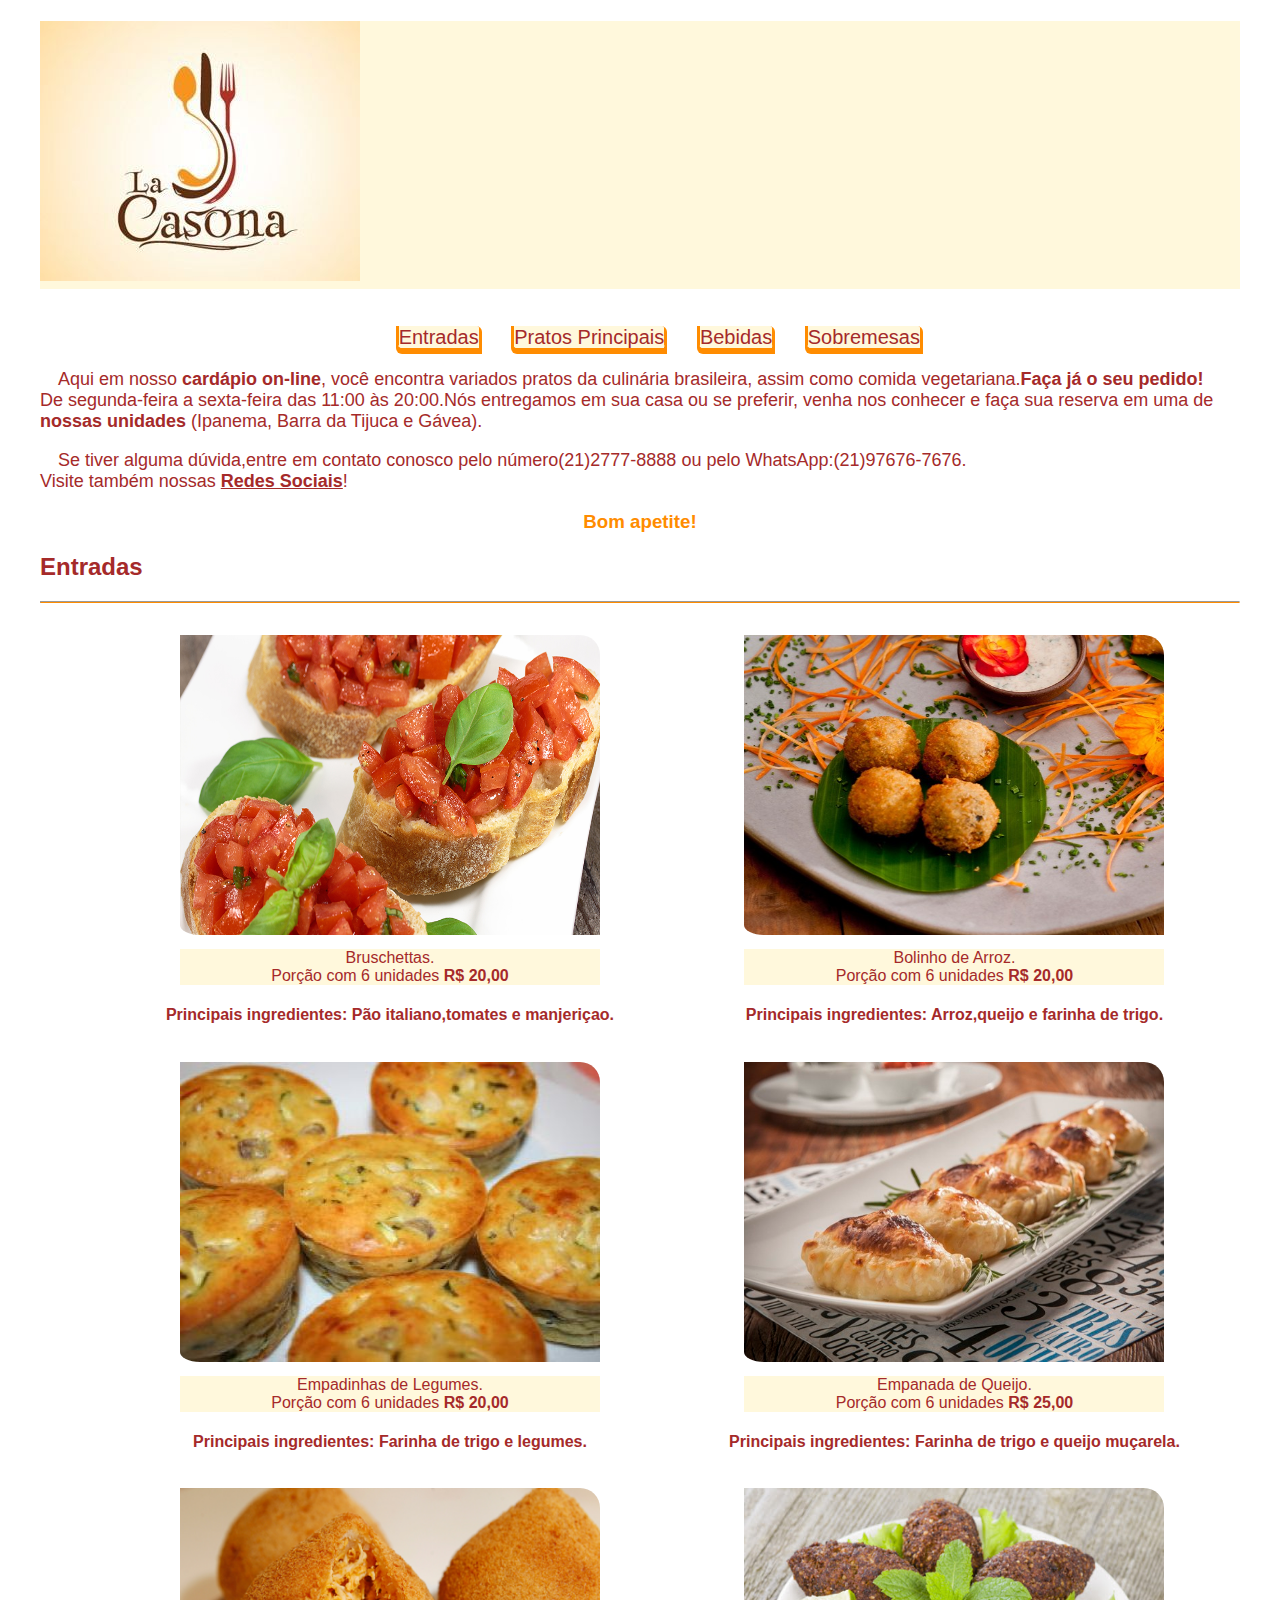
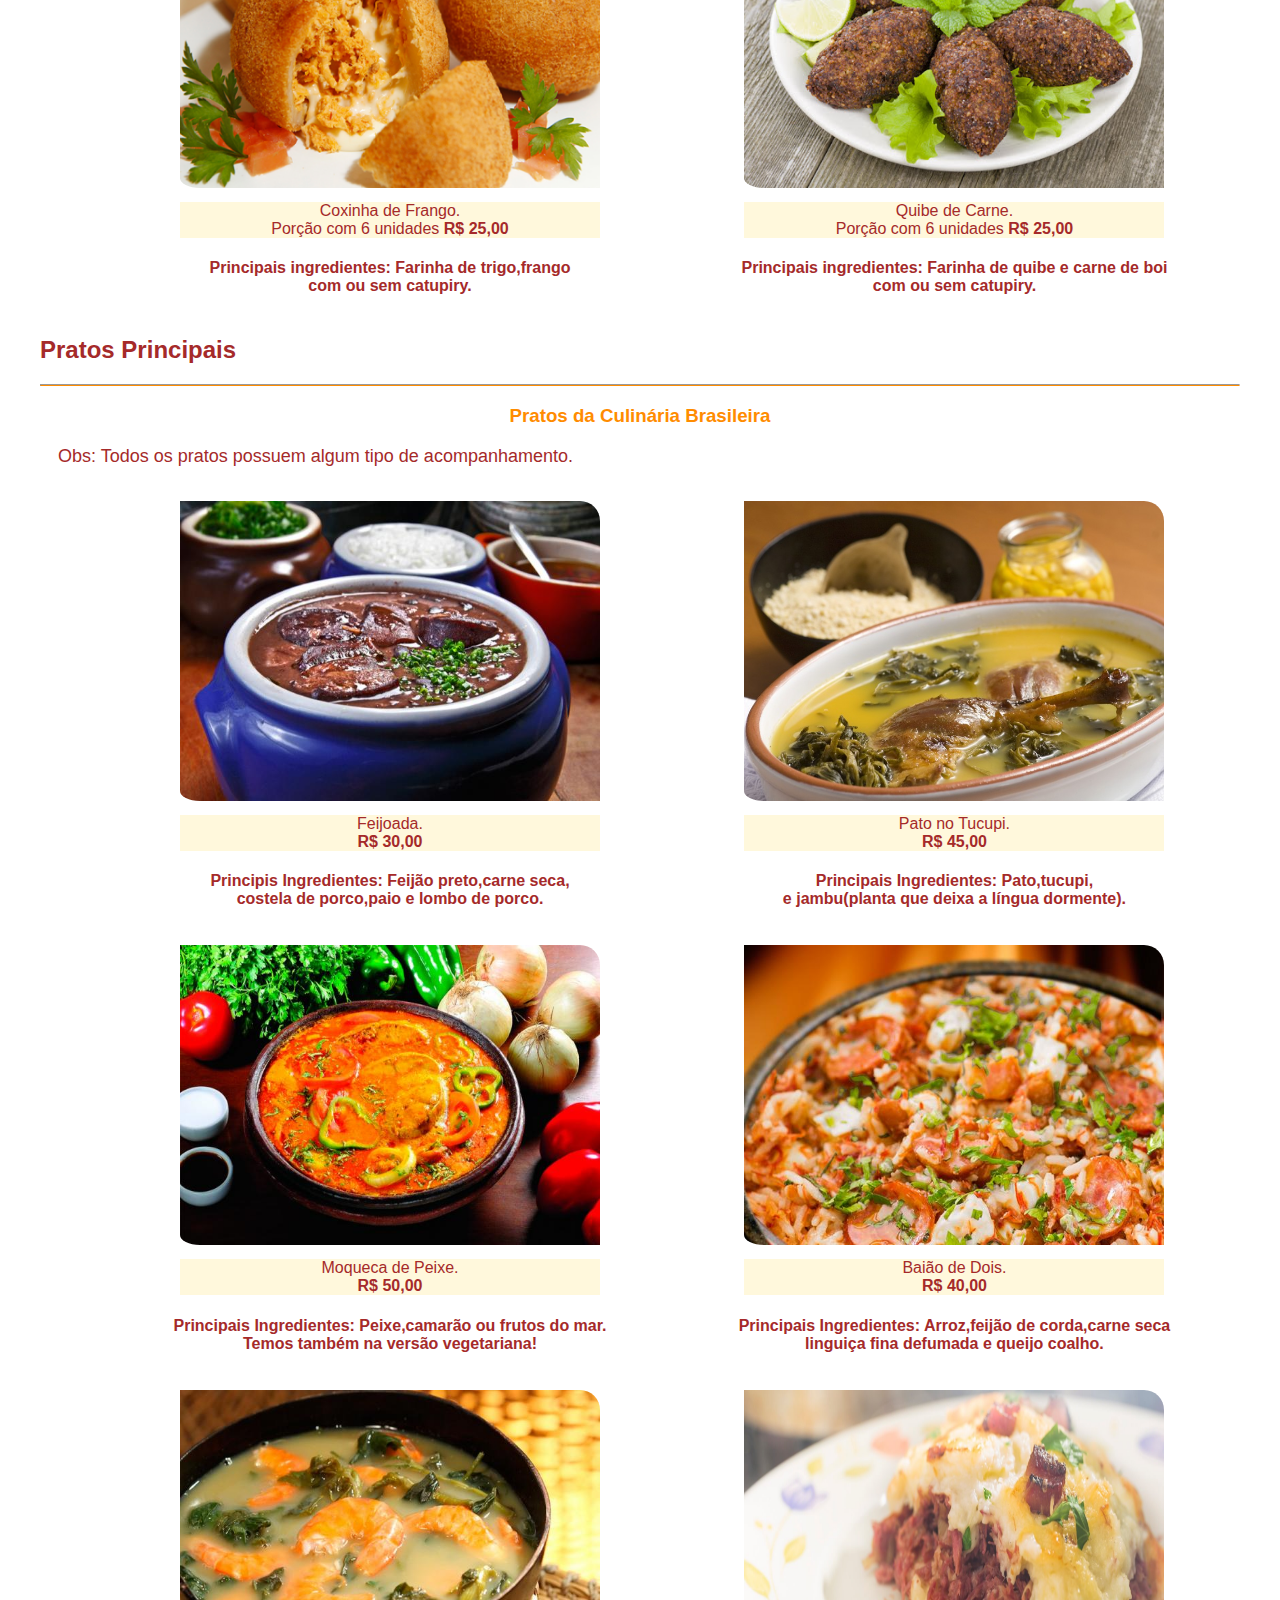
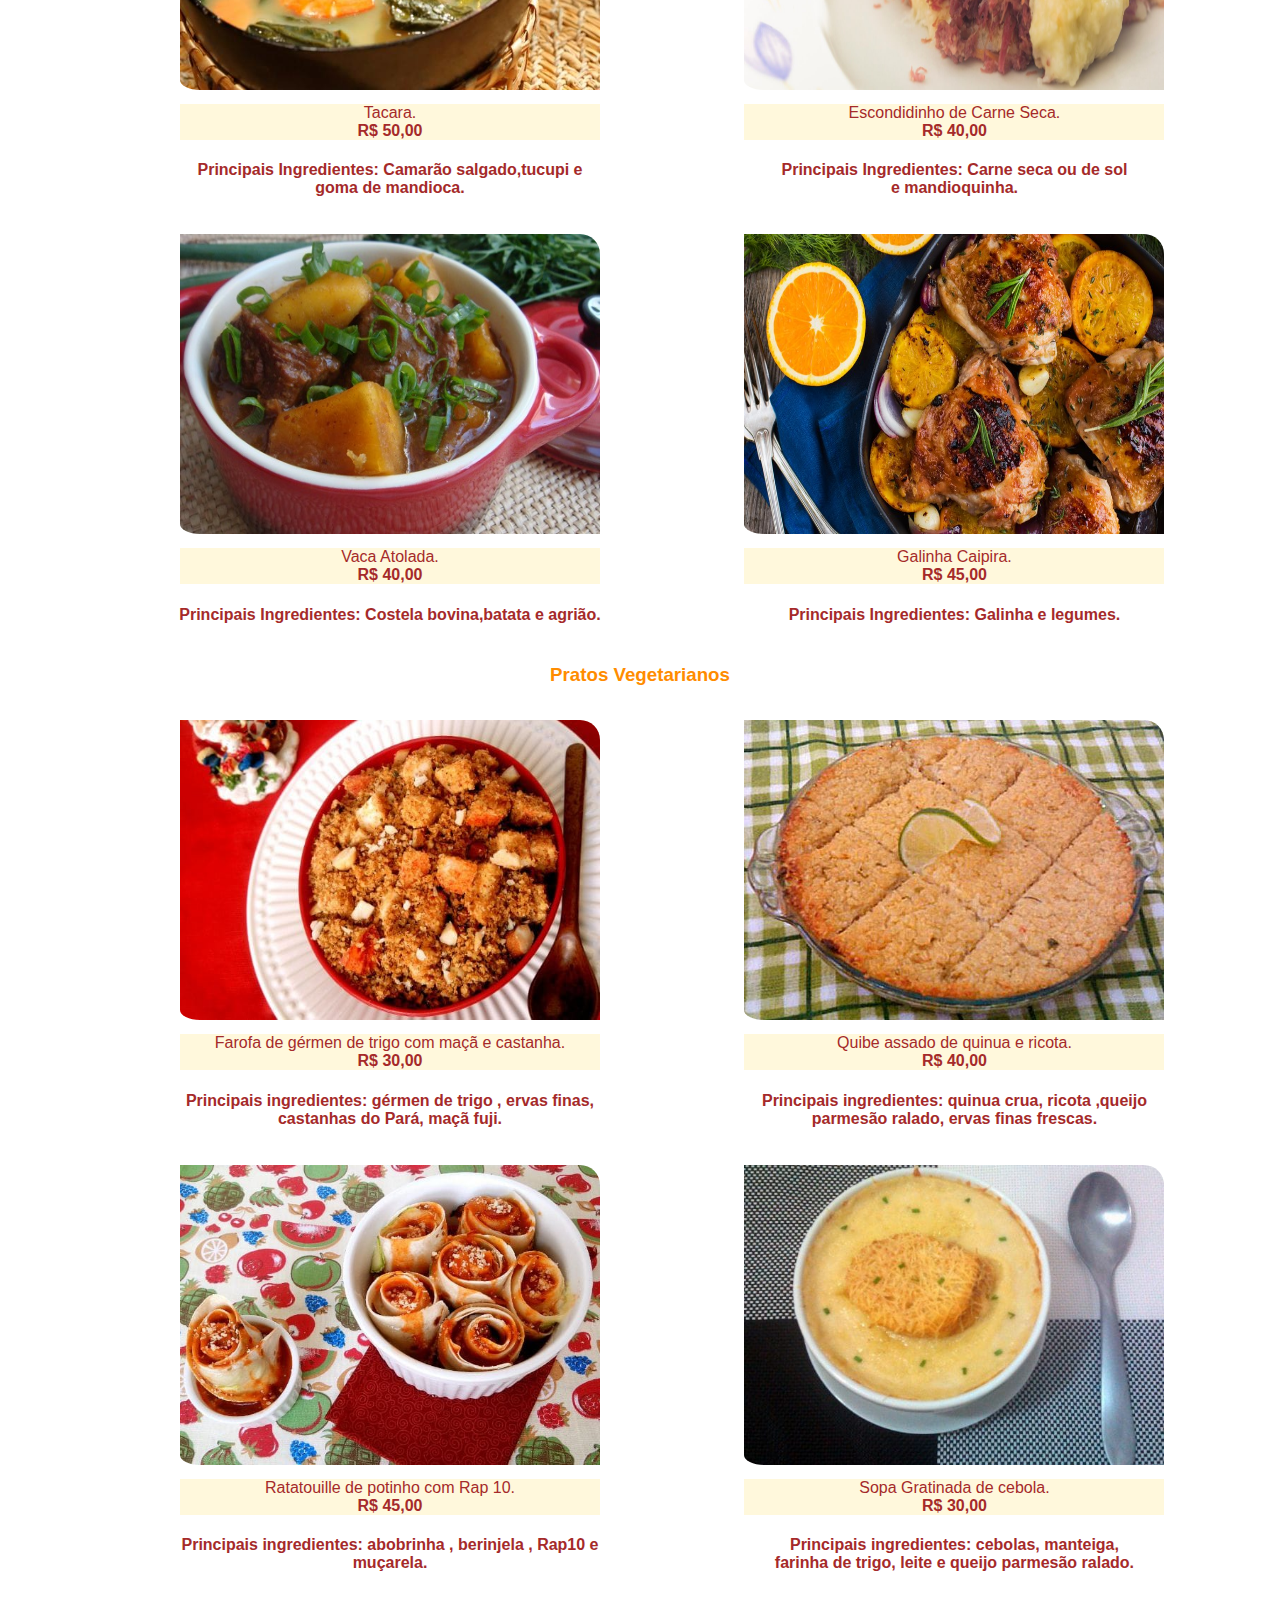
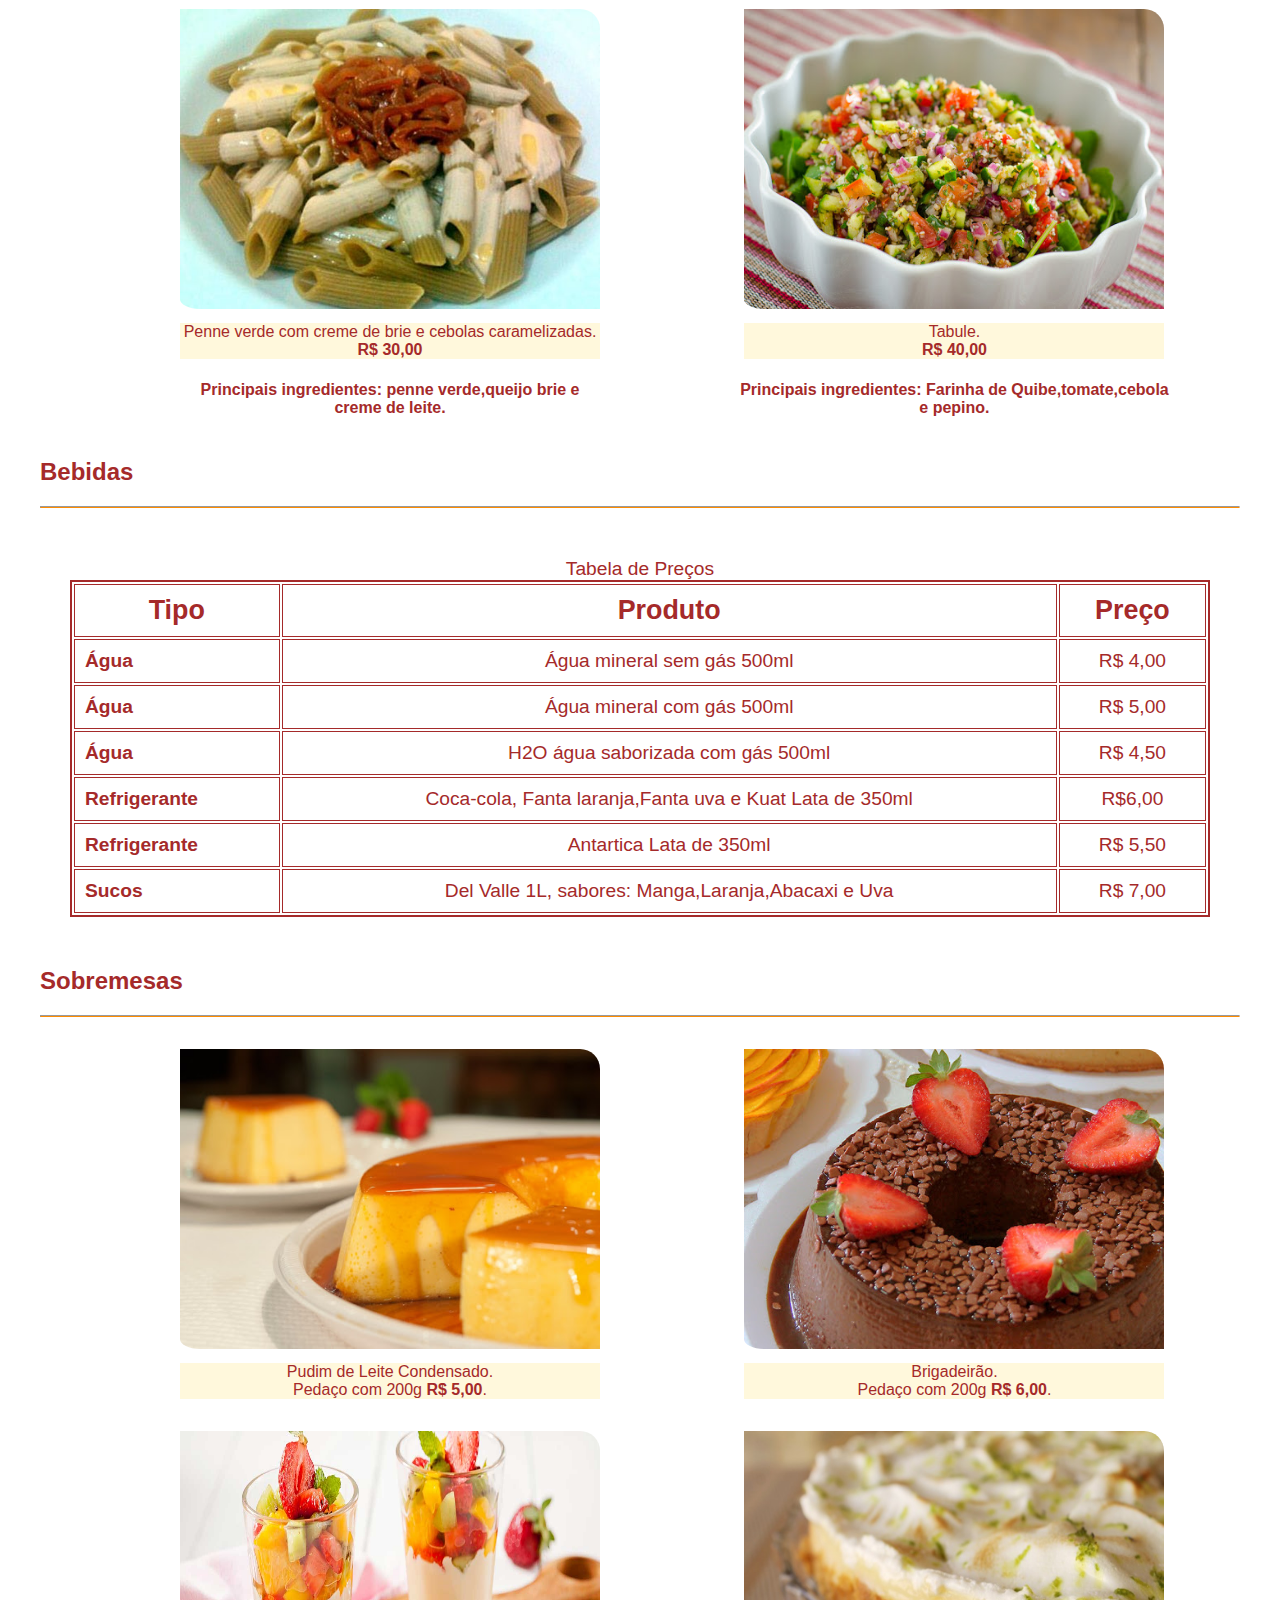
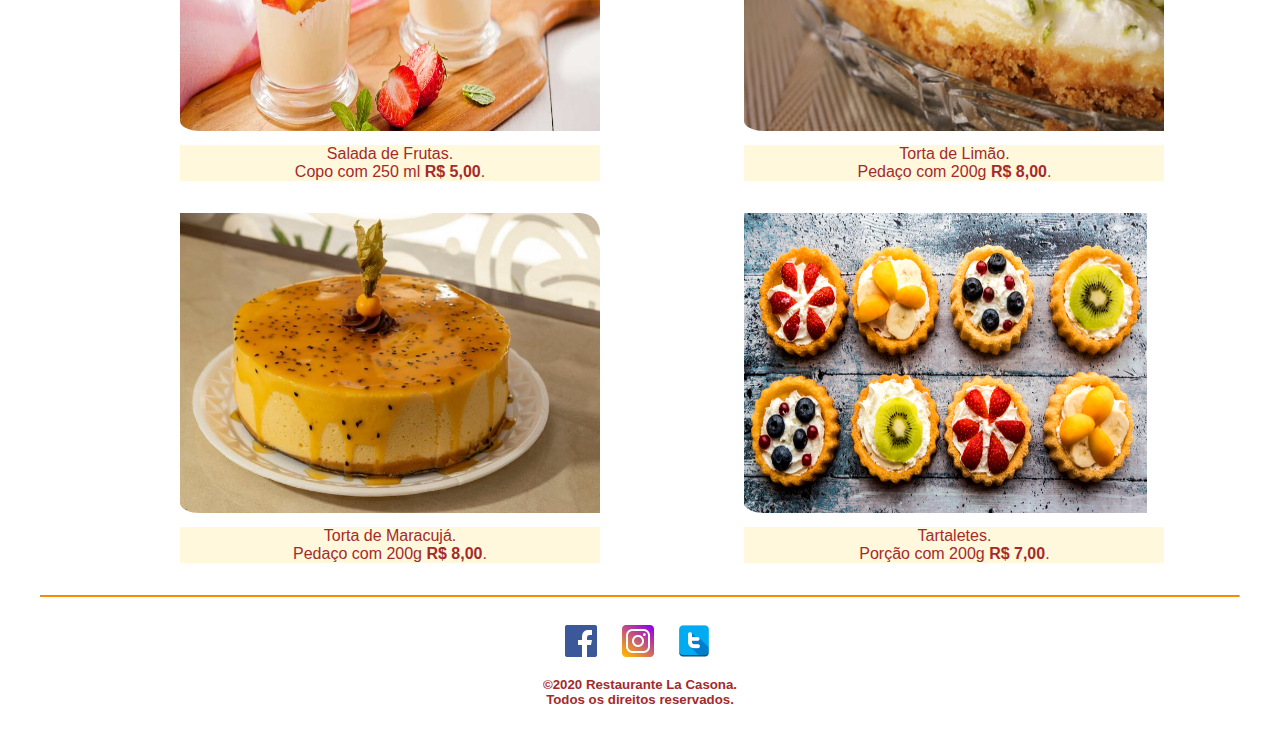
==== Pagina_Cardapio/index.html @ 763f8a3e "Commit one page menu" ====
<!DOCTYPE html>
<html>
  <head>
    <meta charset="UTF-8">
    <meta name="viewport" content="width=device-width, initial-scale=1.0">
    <meta name="description" content="Cardápio online do restaurante La Casona">
    <meta name="keywords" content="comida brasileira, comida vegarariana,culinária,restaurante,gastronomia,Rio de Janeiro,Ipanema,Barra da Tijuca,Gávea">
    <meta name="author" content="Debora Gabriel">
    <link rel="stylesheet" href="style.css">
    <title>Cardápio online-La Casona</title>
    
  </head>

  <body>
      
    <h1><img src="Imagens/lacasona_logo.jpg" alt="logo do restaurante La Casona" ></h1>
    <!--Inicio da cabeçalho--> 
    <header>

	  <nav class="menu-opcoes">
		<ul>
		  <li><a href="#entradas">Entradas</a></li>
		  <li><a href="#pratos">Pratos Principais</a></li>
          <li><a href="#bebidas">Bebidas</a></li>
		  <li><a href="#sobremesas">Sobremesas</a></li>
		</ul>
	</nav>
   </header>
   <!--Fim do cabeçalho-->
   
   <p>Aqui em nosso <strong>cardápio on-line</strong>, você encontra variados pratos da culinária brasileira, assim como comida vegetariana.<strong>Faça já o seu pedido!<br></strong>De segunda-feira a sexta-feira das 11:00 às 20:00.Nós entregamos em sua casa ou se preferir, venha nos conhecer e faça sua reserva em uma de <br><strong>nossas unidades</strong> (Ipanema, Barra da Tijuca e Gávea).</p>

   <p>Se tiver alguma dúvida,entre em contato conosco pelo número(21)2777-8888 ou pelo WhatsApp:(21)97676-7676.<br>Visite também nossas <a href="#redes"><strong>Redes Sociais</strong></a>!</p>
   <h3><strong>Bom apetite!</strong></h3>

   <h2 id="entradas">Entradas</h2>
   <hr style="border-bottom-color:darkorange";>
   
   <!--INICIO DA SESSÃO ENTRADAS-->
   <section class="entradas">
       <ul>
           <li>
               <figure>
	             <img src="Imagens/bruschettas.jpg" alt="bruschettas">
	             <figcaption>Bruschettas.<br>Porção com 6 unidades <strong>R$ 20,00</strong></figcaption>
               </figure>
               <h4>Principais ingredientes: Pão italiano,tomates e manjeriçao.</h4>
           
           </li>
           
           <li>
               <figure>
	             <img src="Imagens/bolinhodearroz.jpg" alt="Bolinho de arroz" >
	             <figcaption>Bolinho de Arroz.<br>Porção com 6 unidades <strong>R$ 20,00</strong></figcaption>
               </figure>
               <h4>Principais ingredientes: Arroz,queijo e farinha de trigo.</h4>
           
           </li>
           
           <li>
               <figure>
	             <img src="Imagens/empadinhaelegumes.jpg" alt="Empadinhas de Legumes">
	             <figcaption>Empadinhas de Legumes.<br>Porção com 6 unidades <strong>R$ 20,00</strong></figcaption>
               </figure>
              <h4>Principais ingredientes: Farinha de trigo e legumes.</h4>
           
           </li>
           
           <li>
               <figure>
	             <img src="Imagens/empanadadequeijo.jpg" alt="Empanada de Queijo">
	             <figcaption>Empanada de Queijo.<br>Porção com 6 unidades <strong>R$ 25,00</strong></figcaption>
               </figure>
               <h4>Principais ingredientes: Farinha de trigo e queijo muçarela.</h4>
           
           </li>  
           
           <li>
               <figure>
	             <img src="Imagens/coxinha.png" alt="Coxinha de frango">
	             <figcaption>Coxinha de Frango.<br>Porção com 6 unidades <strong>R$ 25,00</strong></figcaption>
               </figure>
               <h4>Principais ingredientes: Farinha de trigo,frango <br>com ou sem catupiry.</h4>
           
           </li> 
           
           <li>
               <figure>
	             <img src="Imagens/kibe.jpg" alt="Quibe de carne">
	             <figcaption>Quibe de Carne.<br>Porção com 6 unidades <strong>R$ 25,00</strong></figcaption>
               </figure>
               <h4>Principais ingredientes: Farinha de quibe e carne de boi <br>com ou sem catupiry.</h4>
           
           </li>  
      </ul>   
    </section>
     <!--FIM DA SESSÃO ENTRADAS-->
     
     
         
    <h2 id="pratos">Pratos Principais</h2>
    <hr style="border-bottom-color:darkorange";>

     <!--INICIO DA SESSÃO PRATOS COMIDA BRASILEIRA-->
    <h3>Pratos da Culinária Brasileira</h3>
    <p>Obs: Todos os pratos possuem  algum tipo de acompanhamento.</p>
    <section class="pratos-principais">
         <ul>
             <li>
                 <figure>
	               <img src="Imagens/feijoada.jpg" alt="feijoada">
	               <figcaption>Feijoada.<br><strong>R$ 30,00</strong></figcaption>
                 </figure>
                 <h4>Principis Ingredientes: Feijão preto,carne seca,<br>costela de porco,paio e lombo de porco.</h4>
             
             </li>
             
             <li>
                 <figure>
	               <img src="Imagens/pato.jpg" alt="patonotucupi">
	               <figcaption>Pato no Tucupi.<br><strong>R$ 45,00</strong></figcaption>
                 </figure>
                 <h4>Principais Ingredientes: Pato,tucupi,<br>e jambu(planta que deixa a língua dormente). </h4>
                 
             </li>
             
             <li>
                 <figure>
	               <img src="Imagens/moqueca.jpg" alt="moqueca">
	               <figcaption>Moqueca de Peixe.<br><strong>R$ 50,00</strong></figcaption>
                 </figure>
                 <h4>Principais Ingredientes: Peixe,camarão ou frutos do mar.<br>Temos também na versão vegetariana!</h4>
             
             </li>
             
             <li>
                 <figure>
	               <img src="Imagens/baiaodedois.jpg" alt="baião de dois">
	               <figcaption>Baião de Dois.<br><strong>R$ 40,00</strong></figcaption>
                 </figure>
                 <h4>Principais Ingredientes: Arroz,feijão de corda,carne seca<br> linguiça fina defumada e queijo coalho.</h4>
                 
             </li>
             
             <li>
                 <figure>
	               <img src="Imagens/tacara.jpg" alt="tacara">
	              <figcaption>Tacara.<br><strong>R$ 50,00</strong></figcaption>
                 </figure>
                 <h4>Principais Ingredientes: Camarão salgado,tucupi e <br>goma de mandioca. </h4>
                       
             </li>
             
             <li>
                 <figure>
	               <img src="Imagens/escondidinho-de-carne-secacommandioquinha.jpg" alt="Escondidinho de carne seca">
	              <figcaption>Escondidinho de Carne Seca.<br><strong>R$ 40,00</strong></figcaption>
                 </figure>
                 <h4>Principais Ingredientes: Carne seca ou de sol <br>e mandioquinha. </h4>
                       
             </li>
             
             <li>
                 <figure>
	               <img src="Imagens/costelacomagriaoebatata.jpg" alt="Costela com agrião e batata">
	              <figcaption>Vaca Atolada.<br><strong>R$ 40,00</strong></figcaption>
                 </figure>
                 <h4>Principais Ingredientes: Costela bovina,batata e agrião. </h4>
                       
             </li>
             
             <li>
                 <figure>
	               <img src="Imagens/galinhacaipira.jpg" alt="Galinha caipira">
	              <figcaption>Galinha Caipira.<br><strong>R$ 45,00</strong></figcaption>
                 </figure>
                 <h4>Principais Ingredientes: Galinha e legumes. </h4>
                       
             </li>
             
             
         
         </ul>                  
    </section>
     <!--FIM DA SESSÃO PRATOS COMIDA BRASILEIRA-->
     
     <!--INICIO DA SESSÃO COMIDA VEGETARIANA-->
    <h3>Pratos Vegetarianos</h3>
    <section class="pratos-vegetarianos">
         <ul>
             <li>
                 <figure>
	               <img src="Imagens/farofadegermen.jpg" alt="Farofa de germen de trigo" >
	               <figcaption>Farofa de gérmen de trigo com maçã e castanha.<br><strong>R$ 30,00</strong></figcaption>
                 </figure>
                 <h4>Principais ingredientes: gérmen de trigo , ervas finas,<br>castanhas do Pará,
                   maçã fuji.</h4>
             </li>
             
             <li>
                 <figure>
	               <img src="Imagens/quibeassado.jpg" alt="Quibe assado">
	               <figcaption>Quibe assado de quinua e ricota.<br><strong>R$ 40,00</strong></figcaption>
                 </figure>
                 <h4>Principais ingredientes: quinua crua, ricota ,queijo<br> parmesão ralado, ervas finas frescas.</h4>
             </li>
             
             <li>
                 <figure>
	               <img src="Imagens/ratatouille.jpg" alt="Ratatouille">
	               <figcaption>Ratatouille de potinho com Rap 10.<br><strong>R$ 45,00</strong></figcaption>
                 </figure>
                 <h4>Principais ingredientes: abobrinha , berinjela , Rap10 e<br> muçarela.</h4>
             
             </li>
             
             <li>
                 <figure>
	               <img src="Imagens/sopadecebola.jpg" alt="Sopa de cebola">
	               <figcaption>Sopa Gratinada de cebola.<br><strong>R$ 30,00</strong></figcaption>
                 </figure>
                 <h4>Principais ingredientes: cebolas,  manteiga, <br>farinha de trigo, leite e queijo parmesão ralado.</h4>
             </li>
             
             <li>
                 <figure>
	               <img src="Imagens/penneverde.jpg" alt="Macarrão Penne verde">
	               <figcaption>Penne verde com creme de brie e cebolas caramelizadas.<br><strong>R$ 30,00</strong> </figcaption>
                 </figure>
                 <h4>Principais ingredientes: penne verde,queijo brie e<br> creme de leite.</h4>
             </li>
             
             <li>
                 <figure>
	               <img src="Imagens/tabule.jpg" alt="Tabule">
	               <figcaption>Tabule.<br><strong>R$ 40,00</strong></figcaption>
                 </figure>
                 <h4>Principais ingredientes: Farinha de Quibe,tomate,cebola<br> e pepino.</h4>
                       
             </li>
         </ul>       
     </section>
     <!--FIM DA SESSÃO COMIDA VEGETARIANA-->
      
   
     <h2 id="bebidas">Bebidas</h2>
     <hr style="border-bottom-color:darkorange";>

   
     <!--INICIO DA SESSÃO BEBIDAS -->
     <section class="bebidas">
        <table style="border: 2px solid rgb(165,42,42);">
            <caption>Tabela de Preços</caption>
            <thead>
              <tr>
                  <th>Tipo</th>
                  <th>Produto</th>
                  <th>Preço</th>
              </tr>
            </thead>
            <tbody>
              <tr>
                  <th>Água</th>
                  <td>Água mineral sem gás 500ml</td>
                  <td>R$ 4,00</td>
              </tr>
              <tr>
                  <th>Água</th>
                  <td>Água mineral com gás 500ml</td>
                  <td>R$ 5,00</td>
              </tr>
              <tr>
                <th>Água</th>
                <td>H2O água saborizada com gás 500ml</td>
                <td>R$ 4,50</td>
            </tr>
              <tr>
                  <th>Refrigerante</th>
                  <td>Coca-cola, Fanta laranja,Fanta uva e Kuat Lata de 350ml</td>
                  <td>R$6,00</td>
              </tr>
              <tr>
                  <th>Refrigerante</th>
                  <td>Antartica Lata de 350ml</td>
                  <td>R$ 5,50</td>
              </tr>
              <tr>
                  <th>Sucos</th>
                  <td>Del Valle 1L, sabores: Manga,Laranja,Abacaxi e Uva</td>
                  <td>R$ 7,00</td>
              </tr>          
            </tbody>
          
           </table> 
     </section>
     <!--FIM DA SESSÃO BEBIDAS-->
     
          
     <h2 id="sobremesas">Sobremesas</h2>
     <hr style="border-bottom-color:darkorange";>
      
      <!--INICIO DA SESSÃO SOBREMESAS -->
     <section class="sobremesas">
         <ul>
             <li>
                 <figure>
	               <img src="Imagens/pudim.jpg" alt="Pudim de leite">
	               <figcaption>Pudim de Leite Condensado.<br>Pedaço com 200g <strong>R$ 5,00</strong>.</figcaption>
                 </figure>
             </li>
             
             <li>
                 <figure>
	               <img src="Imagens/brigadeirao.jpg" alt="Brigadeirão de chocolate">
	               <figcaption>Brigadeirão.<br>Pedaço com 200g <strong>R$ 6,00</strong>.</figcaption>
                 </figure>
             </li>
             
             <li>
                 <figure>
	               <img src="Imagens/salada-de-frutas-especial_alta.jpg" alt="Salada de Frutas">
	               <figcaption>Salada de Frutas.<br>Copo com 250 ml <strong>R$ 5,00</strong>.</figcaption>
                 </figure>
             </li>
             
             <li>
                 <figure>
	               <img src="Imagens/torta-de-limao-facil-1.jpg" alt="Torta de limão">
	               <figcaption>Torta de Limão.<br>Pedaço com 200g <strong>R$ 8,00</strong>.</figcaption>
                 </figure>
             </li>
             
             <li>
                 <figure>
	               <img src="Imagens/tortademaracuja.jpg" alt="Torta de maracujá">
	               <figcaption>Torta de Maracujá.<br>Pedaço com 200g <strong>R$ 8,00</strong>.</figcaption>
                 </figure>
             </li>
             
             <li>
                 <figure>
	               <img src="Imagens/tartaletes.png" alt="Tartaletes" width="400" height="300">
	               <figcaption>Tartaletes.<br>Porção com 200g <strong>R$ 7,00</strong>.</figcaption>
                 </figure>
             </li>
         </ul>
     </section>
     <!--FIM DA SESSÃO SOBREMESAS -->
     
   
    <hr style="border-bottom-color:darkorange";>
    <!--INICIO DO RODAPÉ-->
    <footer id="redes">
      <nav class="menu-redes">
          <ul>
            <li><a href="#"><img src="Icones_Sociais/facebook.png" ></a></li>
            <li><a href="#"><img src="Icones_Sociais/instagran.png"></a></li>
            <li><a href="#"><img src="Icones_Sociais/twitter.png"></a></li>
          </ul>
      </nav>
    </footer>
    <h5 style="text-align: center";>©2020 Restaurante La Casona.<br/>Todos os direitos reservados.</h5>
    <!--FIM DO RODAPÉ-->

  </body>
</html>
---- Pagina_Cardapio/style.css ----
body{
    color:#333333;
    font-family:Geneva, Arial, Helvetica, sans-serif;
    margin:0 auto;
    width: 1200px;
    
}

p{
    font-size: 18px;
    text-align: justify;
    color: rgb(165,42,42);
    text-indent: 1.0em;
}

p a{
    color: rgb(165,42,42);
}

p a:hover{
    color:rgb(220,20,60);
}
h1{
    background-color: rgb(255,248,220);
    margin-bottom: 80px;
}

h2{
    color:rgb(165,42,42);
}


h3{
    text-align: center;
    color: darkorange;
}

h4{
    position: relative;
    text-align: center;
    color:rgb(165,42,42);
}

h5{
    color:rgb(165,42,42);
}

.menu-opcoes{
   position:absolute;
   bottom:0;
   right:320px;
}

.menu-opcoes ul {
   font-size:20px;
}

.menu-opcoes ul li{
   display:inline;
   margin-left:30px;
   border: 3px medium;
   box-shadow: 0px 3px 0px 3px rgb(255,140,0);
   border-radius: 0px 3px 0px 3px;
   border-color: rgb(255,248,220);
   background-color: rgb(255,248,220);
}

.menu-opcoes a{
  color:rgb(165,42,42);
}

.menu-opcoes ul a{
    text-decoration-color: rgb(255,248,220);
}

.menu-opcoes a:hover {
  color:rgb(220,20,60);
}

.menu-opcoes a:active {
  color:rgb(255,140,0);
}

header{
  position:relative;
}

.entradas ul li{
    position: relative;
    display: inline-block;
    margin-left: 60px;
}

.entradas img{
    width: 420px;
    height: 300px;
    padding-bottom: 10px;
    border-radius: 0px 20px 0px 20px;
}

.entradas figure figcaption{
    text-align: center;
    color:rgb(165,42,42);
    background-color:rgb(255,248,220);
}

.pratos-principais ul li{
    position: relative;
    display: inline-block;
    margin-left: 60px;
}

.pratos-principais img{
    width: 420px;
    height: 300px;
    padding-bottom: 10px;
    border-radius: 0px 20px 0px 20px;
}

.pratos-principais figure figcaption{
    text-align: center;
    color:rgb(165,42,42);
    background-color:rgb(255,248,220);
}
 
.pratos-vegetarianos ul li{
    position: relative;
    display: inline-block;
    margin-left: 60px;
}

.pratos-vegetarianos img{
    width: 420px;
    height: 300px;
    padding-bottom: 10px;
    border-radius: 0px 20px 0px 20px;
}

.pratos-vegetarianos figure figcaption{
    text-align: center;
    color:rgb(165,42,42);
    background-color:rgb(255,248,220);
}

.bebidas table{
    float:center;
    text-align: justify;
    font-size: 1.2em;
    color:rgb(165,42,42);
    margin: 50px 30px 50px 30px;
    width: 95%;
    
}

.bebidas table,th,td{
    border: 1px solid rgb(165,42,42);
}

.bebidas table td,th{
  padding: 10px;
}

.bebidas table td {
  text-align:center;
}

.bebidas table thead{
    font-size: 1.4em;
    text-align:center;
}

.sobremesas ul li{
    position: relative;
    display: inline-block;
    margin-left: 60px;    
}

.sobremesas img{
    width: 420px;
    height: 300px;
    padding-bottom: 10px;
    border-radius: 0px 20px 0px 20px;
}

.sobremesas figure figcaption{
    text-align: center;
    color:rgb(165,42,42);
    background-color:rgb(255,248,220);
} 
        
footer{
    position: relative;
    margin-top: 80px;
}

.menu-redes{
    position:absolute;
    bottom:0;
    right:530px;
}

.menu-redes ul li{
    display:inline;
    margin-left:20px;
}

.menu-redes img{
    width: 32px;
    height: 32px;
}
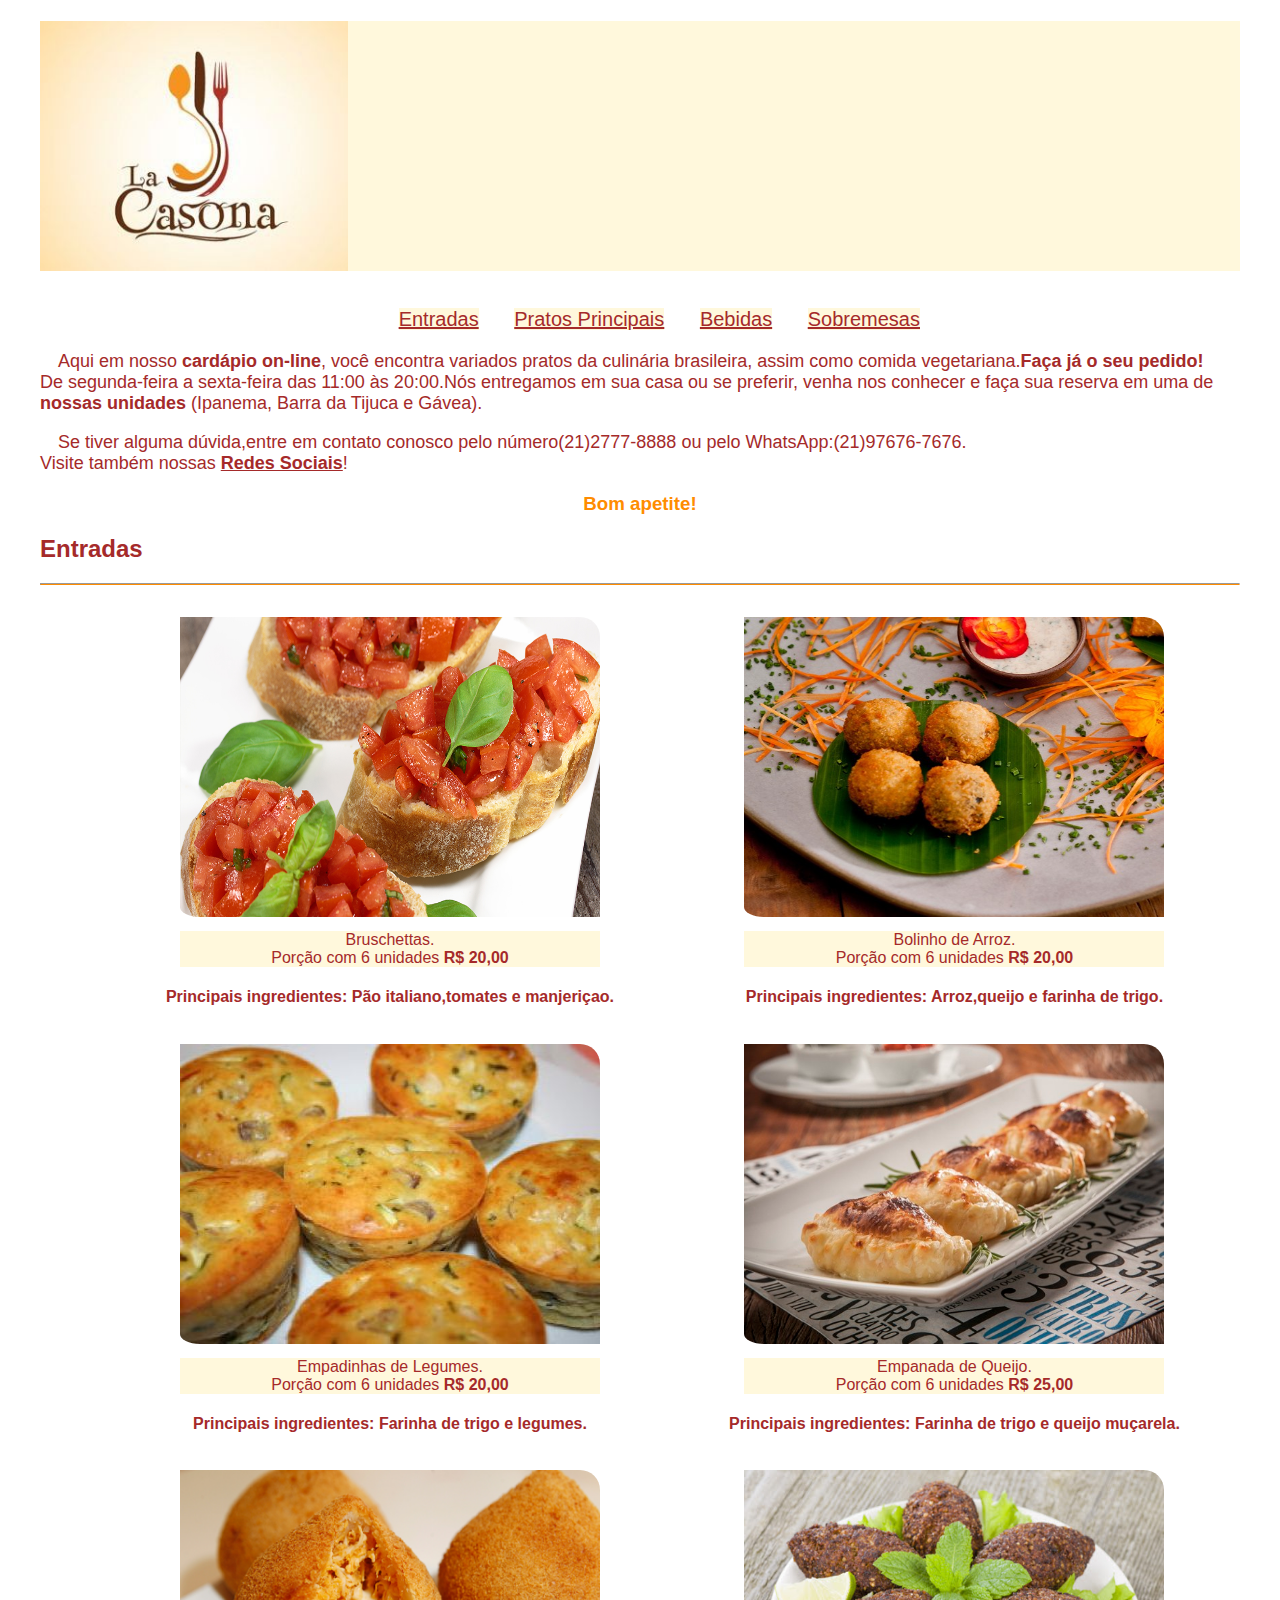
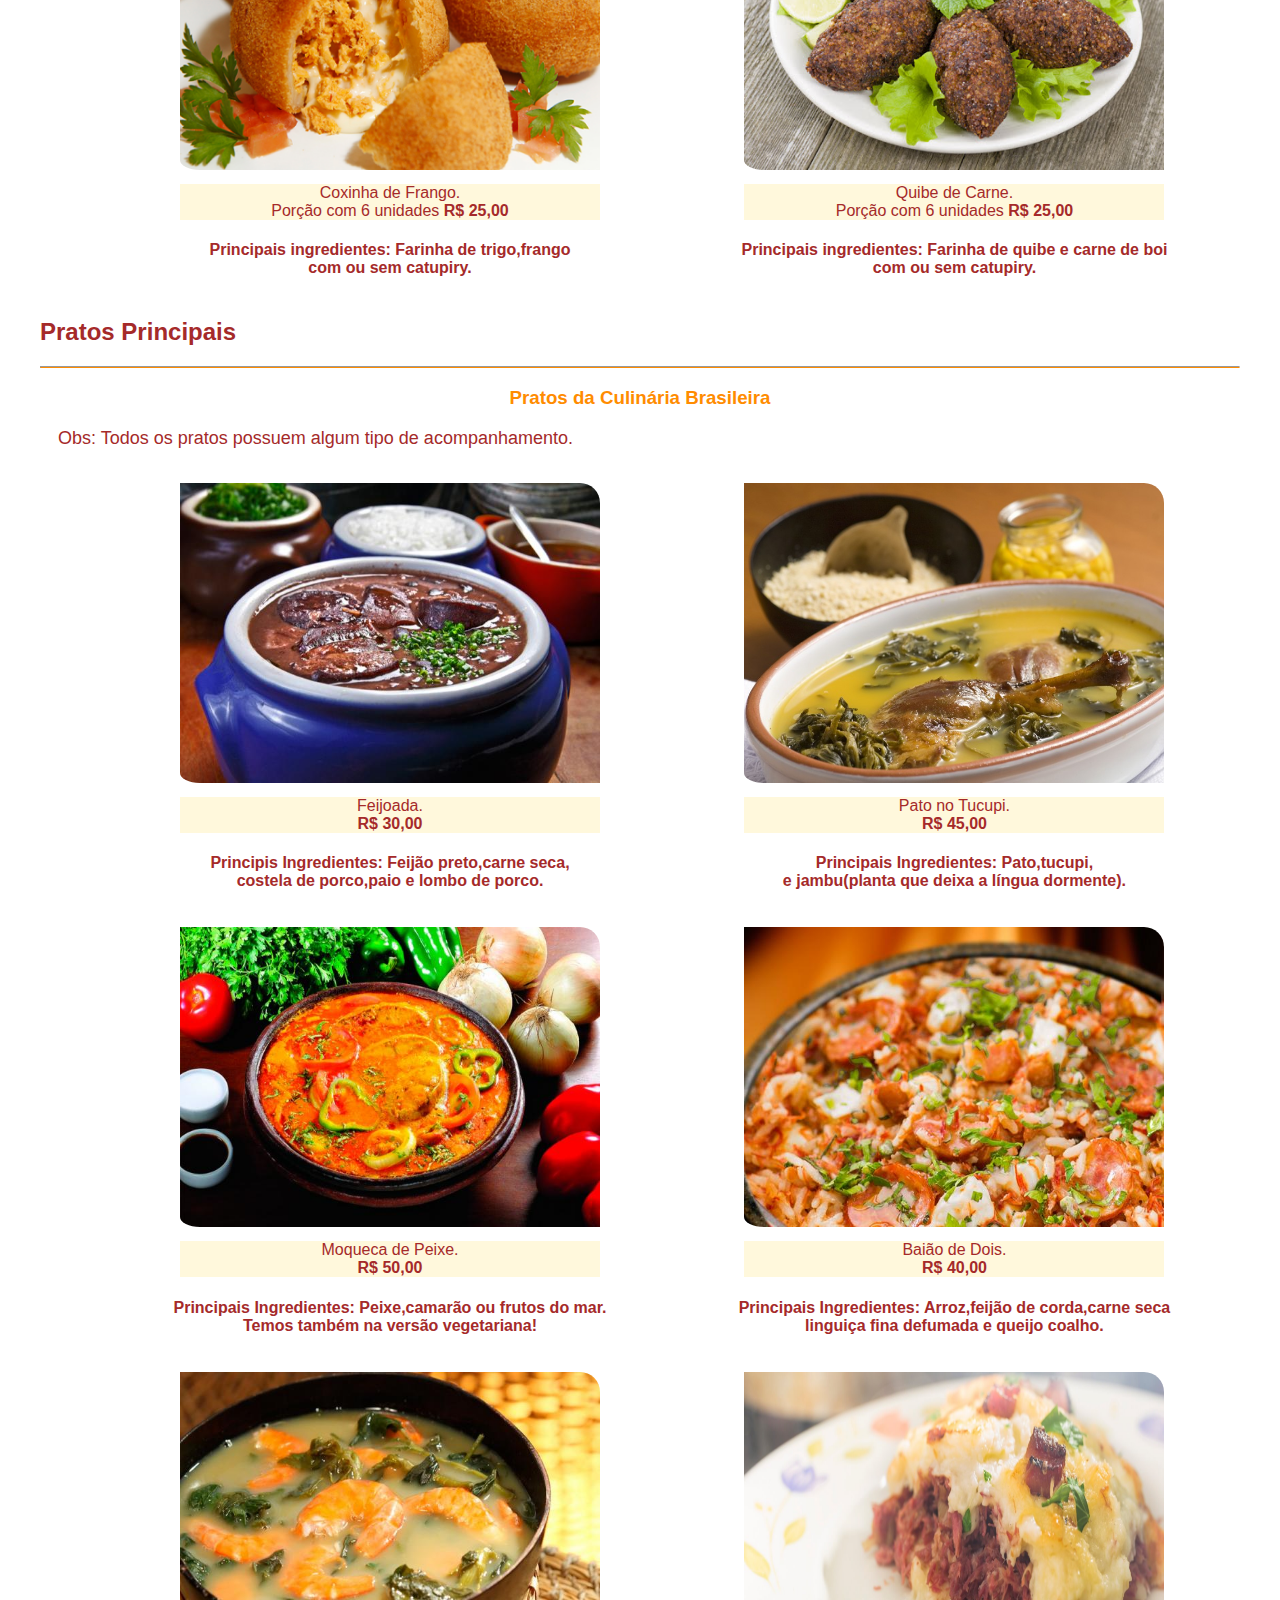
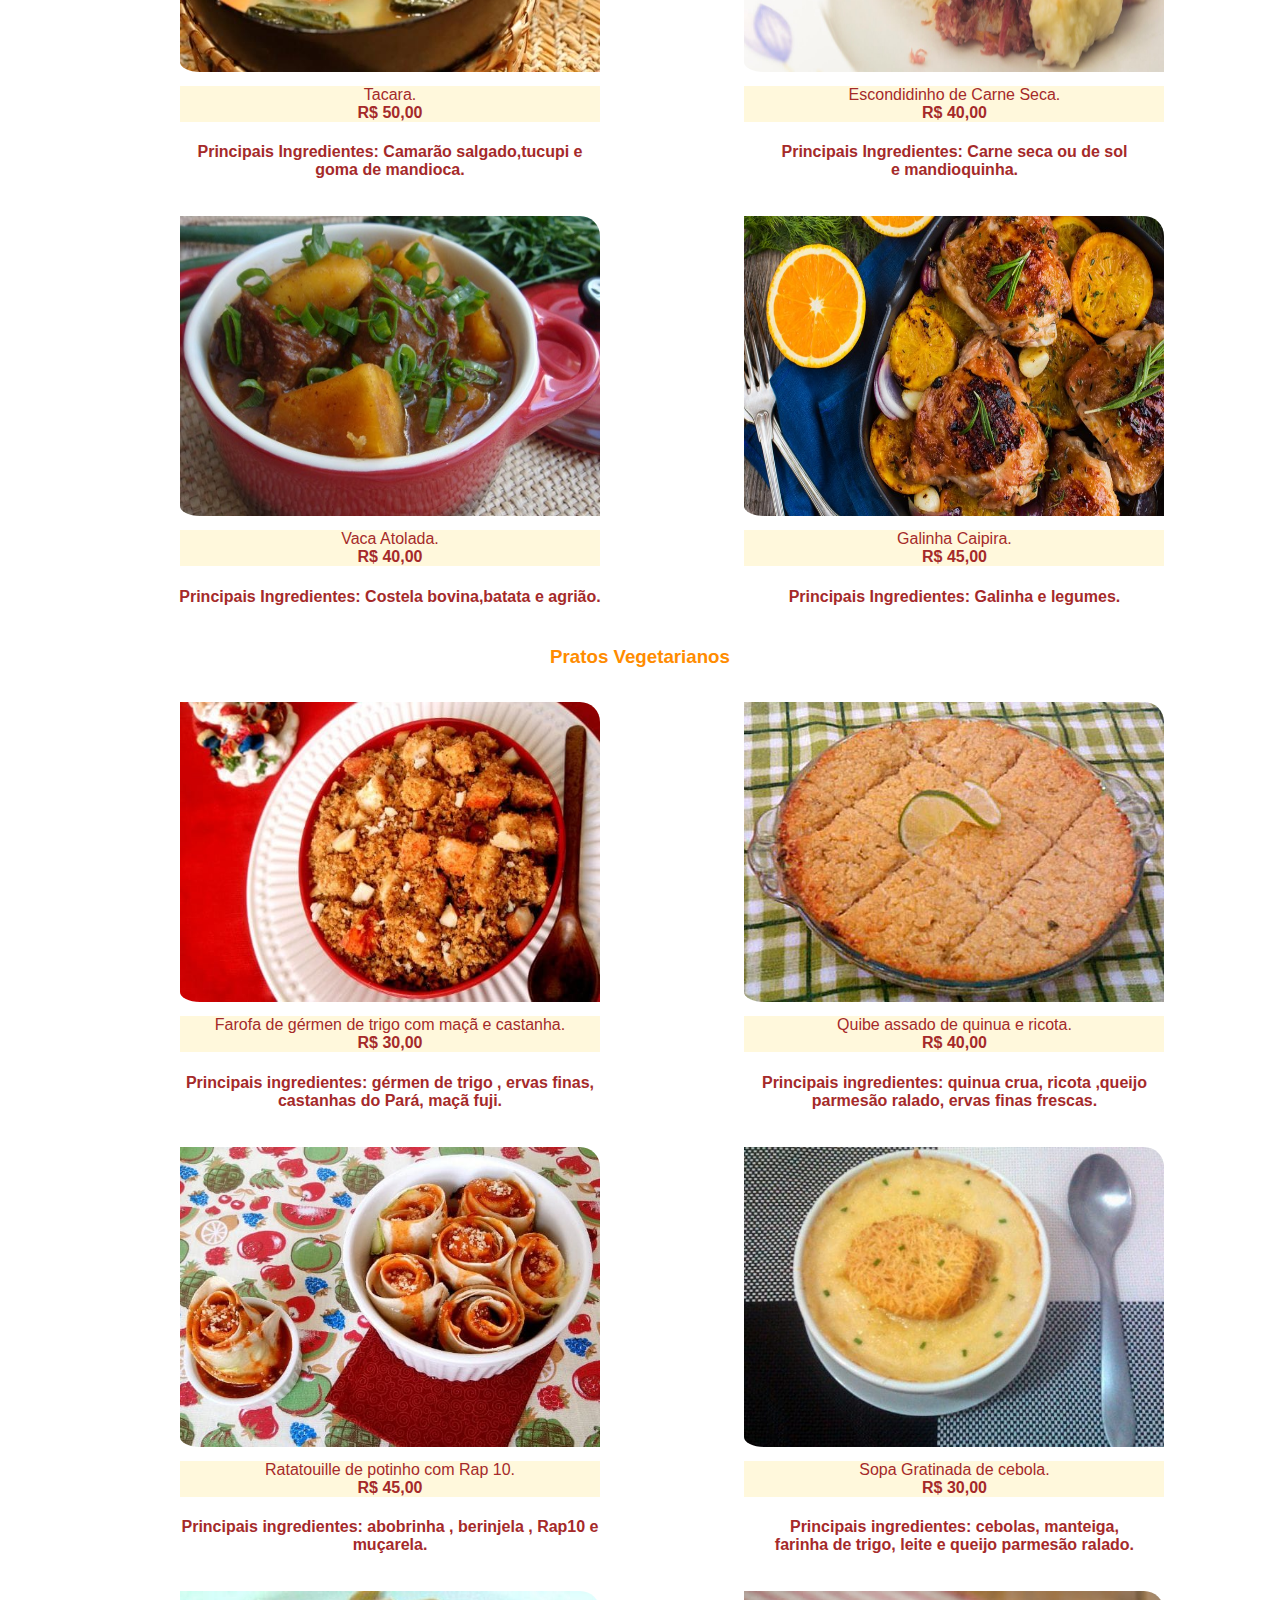
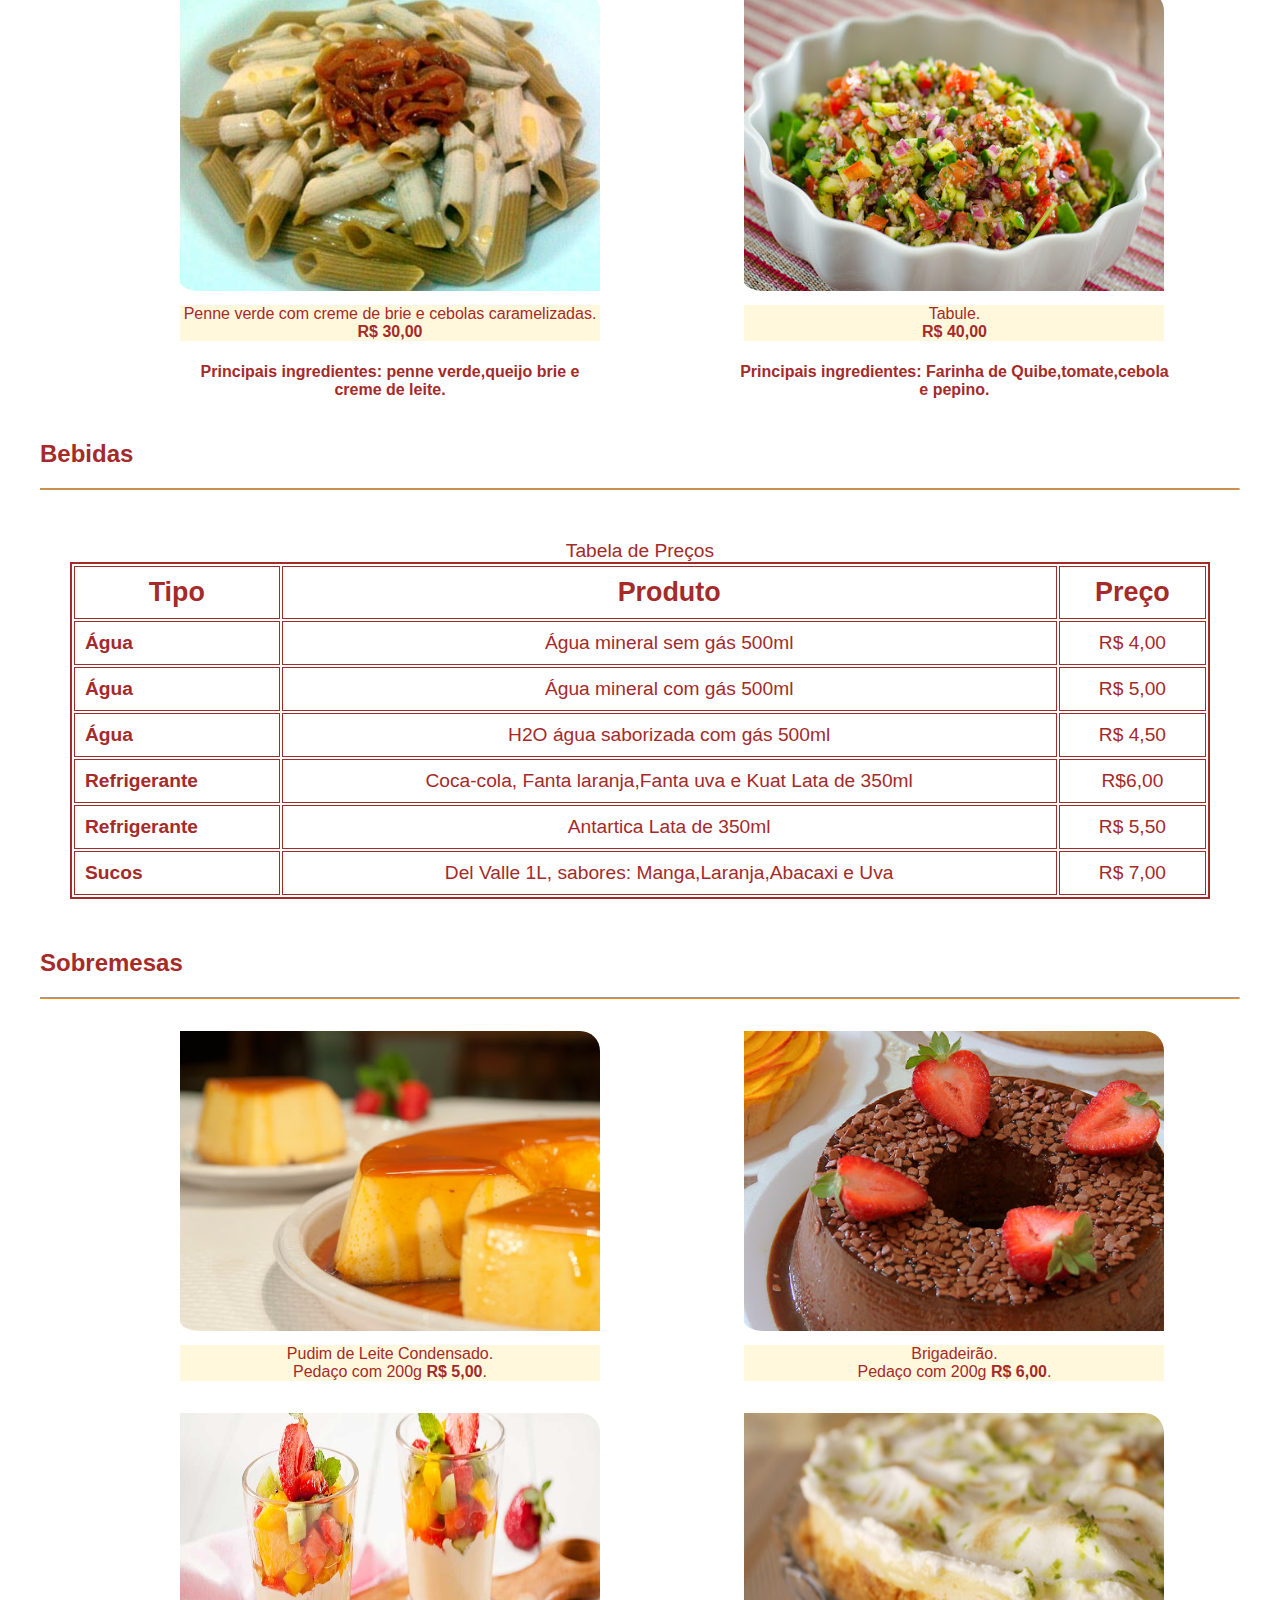
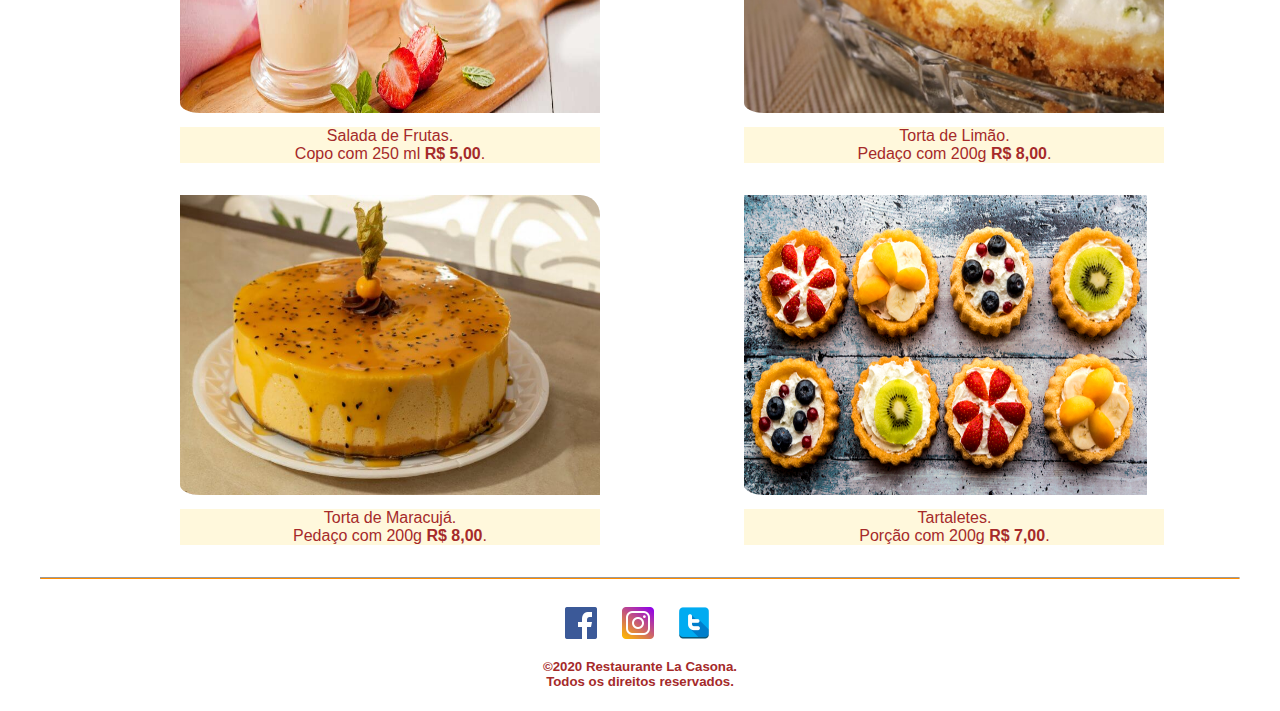
==== commit 3336bc5f: "CSS links do menu" ====
--- a/Pagina_Cardapio/index.html
+++ b/Pagina_Cardapio/index.html
@@ -13,10 +13,9 @@
 
   <body>
       
-    <h1><img src="Imagens/lacasona_logo.jpg" alt="logo do restaurante La Casona" ></h1>
+    <h1><img src="Imagens/lacasona_logo.jpg" alt="logo do restaurante La Casona" height="250px"></h1>
     <!--Inicio da cabeçalho--> 
     <header>
-
 	  <nav class="menu-opcoes">
 		<ul>
 		  <li><a href="#entradas">Entradas</a></li>
--- a/Pagina_Cardapio/style.css
+++ b/Pagina_Cardapio/style.css
@@ -2,8 +2,7 @@
     color:#333333;
     font-family:Geneva, Arial, Helvetica, sans-serif;
     margin:0 auto;
-    width: 1200px;
-    
+    width: 1200px; 
 }
 
 p{
@@ -23,6 +22,7 @@
 h1{
     background-color: rgb(255,248,220);
     margin-bottom: 80px;
+    height: 250px;
 }
 
 h2{
@@ -58,27 +58,27 @@
 .menu-opcoes ul li{
    display:inline;
    margin-left:30px;
-   border: 3px medium;
-   box-shadow: 0px 3px 0px 3px rgb(255,140,0);
-   border-radius: 0px 3px 0px 3px;
-   border-color: rgb(255,248,220);
    background-color: rgb(255,248,220);
 }
 
-.menu-opcoes a{
+.menu-opcoes a:link {
   color:rgb(165,42,42);
-}
-
-.menu-opcoes ul a{
-    text-decoration-color: rgb(255,248,220);
+  text-decoration: underline;
+}
+
+.menu-opcoes a:visited {
+   color:rgb(165,42,42);
+   text-decoration: underline;
 }
 
 .menu-opcoes a:hover {
   color:rgb(220,20,60);
+  text-decoration: underline;
 }
 
 .menu-opcoes a:active {
   color:rgb(255,140,0);
+  text-decoration: underline;
 }
 
 header{
